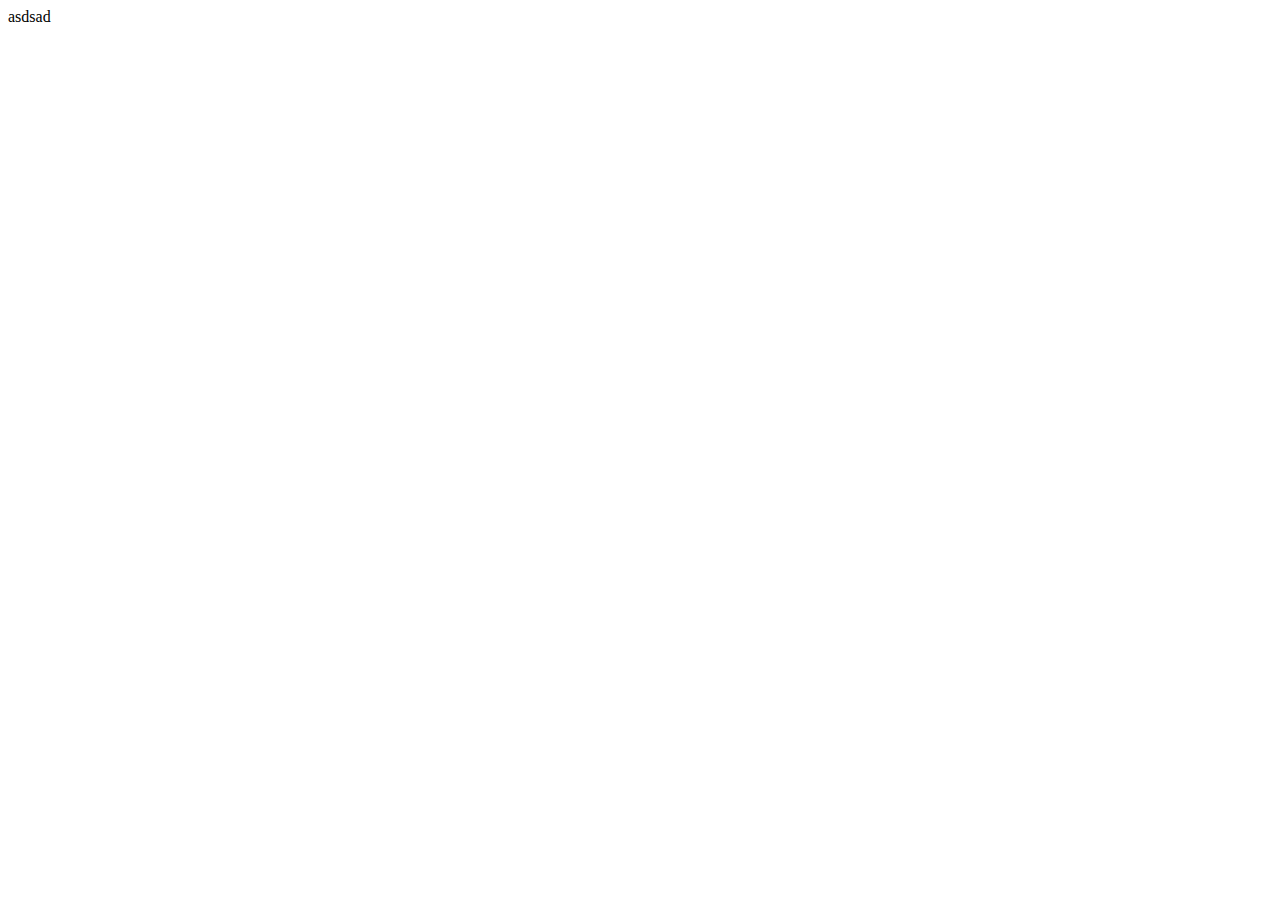
==== Page_Two/domaci.html @ 0ccb5742 "Napravljena 2 nova foldera" ====
<!DOCTYPE html>
<html lang="en">
<head>
    <meta charset="UTF-8">
    <meta name="viewport" content="width=device-width, initial-scale=1.0">
    <link rel="stylesheet" href="domaci.css">
    <title>Document</title>
</head>
<body>

    asdsad

    
    <script src="https://code.jquery.com/jquery-3.7.1.min.js" integrity="sha256-/JqT3SQfawRcv/BIHPThkBvs0OEvtFFmqPF/lYI/Cxo=" crossorigin="anonymous"></script>
    <script src="domaci.js"></script>
</body>
</html>
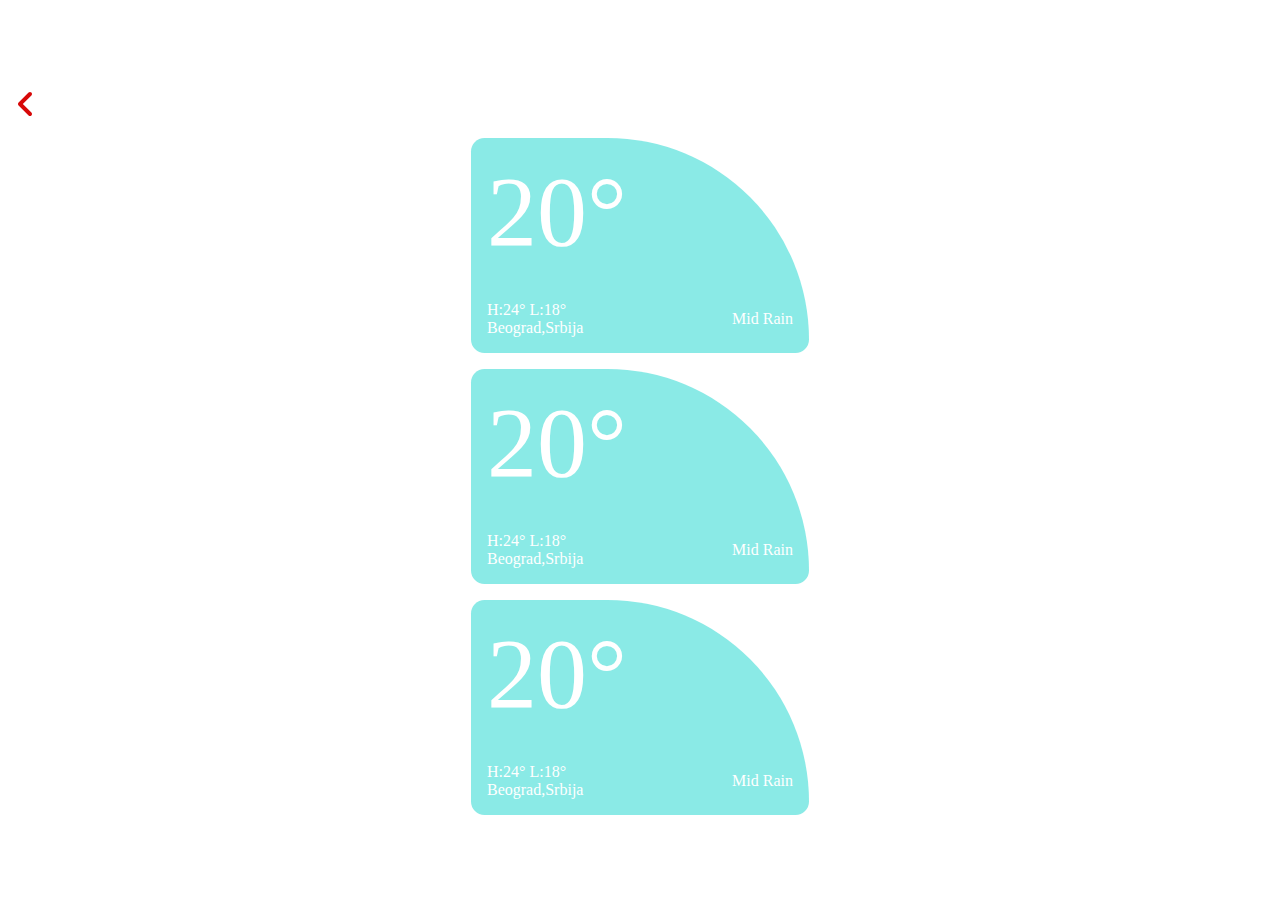
==== commit ccaf40bb: "Stilizovanje" ====
--- a/Page_Two/domaci.html
+++ b/Page_Two/domaci.html
@@ -4,11 +4,81 @@
     <meta charset="UTF-8">
     <meta name="viewport" content="width=device-width, initial-scale=1.0">
     <link rel="stylesheet" href="domaci.css">
+    <!-- <script src="https://kit.fontawesome.com/yourcode.js" crossorigin="anonymous"></script> -->
     <title>Document</title>
 </head>
 <body>
 
-    asdsad
+    <div id="container">
+
+        <div id="item1">
+            <!-- span -->
+            <!-- <i class="fa-solid fa-angle-left fa-xs" style="color: #d81313;"></i> nece -->
+            <svg xmlns="http://www.w3.org/2000/svg" height="32" width="20" viewBox="0 0 320 512"><!--!Font Awesome Free 6.5.1 by @fontawesome - https://fontawesome.com License - https://fontawesome.com/license/free Copyright 2024 Fonticons, Inc.--><path fill="#d70909" d="M41.4 233.4c-12.5 12.5-12.5 32.8 0 45.3l160 160c12.5 12.5 32.8 12.5 45.3 0s12.5-32.8 0-45.3L109.3 256 246.6 118.6c12.5-12.5 12.5-32.8 0-45.3s-32.8-12.5-45.3 0l-160 160z"/></svg>
+            <h1 id="city">Beograd</h1>
+        </div>
+
+        <div id="item2">
+            <div id="tempCloud">
+                <span id="temp">20°</span>
+                <img id="cloud" src="/img/2_1.png" alt="">
+            </div>
+            <div id="pressurePlace">
+                <div>
+                    <div>
+                        <span>H:24°</span>
+                        <span>L:18°</span>
+                    </div>
+                    <span>Beograd,Srbija</span>
+                </div>
+                <div>
+                    <span>Mid Rain</span>
+                </div>
+            </div>
+        </div>
+
+        <div id="item2">
+            <div id="tempCloud">
+                <span id="temp">20°</span>
+                <img id="cloud" src="/img/2_1.png" alt="">
+            </div>
+            <div id="pressurePlace">
+                <div>
+                    <div>
+                        <span>H:24°</span>
+                        <span>L:18°</span>
+                    </div>
+                    <span>Beograd,Srbija</span>
+                </div>
+                <div>
+                    <span>Mid Rain</span>
+                </div>
+            </div>
+        </div>
+
+        <div id="item2">
+            <div id="tempCloud">
+                <span id="temp">20°</span>
+                <img id="cloud" src="/img/2_1.png" alt="">
+            </div>
+            <div id="pressurePlace">
+                <div>
+                    <div>
+                        <span>H:24°</span>
+                        <span>L:18°</span>
+                    </div>
+                    <span>Beograd,Srbija</span>
+                </div>
+                <div>
+                    <span>Mid Rain</span>
+                </div>
+            </div>
+        </div>
+
+        
+
+
+    </div>
 
     
     <script src="https://code.jquery.com/jquery-3.7.1.min.js" integrity="sha256-/JqT3SQfawRcv/BIHPThkBvs0OEvtFFmqPF/lYI/Cxo=" crossorigin="anonymous"></script>
--- a/Page_Two/domaci.css
+++ b/Page_Two/domaci.css
@@ -0,0 +1,68 @@
+*{
+    margin: 0;
+    padding: 0;
+    box-sizing: border-box;
+}
+
+body, html {
+    height: 100%;
+ }
+
+ #container {
+    background-image: url(/img/3.jpg);
+    background-repeat: no-repeat;
+    background-size: cover; 
+    height: 100%;
+    display: grid;
+    /* place-items: center; */
+    grid-template-rows: repeat(5, 1fr);
+    grid-template-columns: repeat(4, 1fr);
+    display: flex;
+    flex-direction: column;
+    justify-content: center;
+    align-items: center;
+    gap: 1rem;
+ }
+
+ #item1 { 
+    /* border: 1px solid red; */
+    width: 100%;
+    padding-left: 1rem;
+    display: flex;
+    align-items: center;
+    gap: 1rem;
+ }
+ 
+ #item1 h1 {
+    color: white;
+ }
+
+ #item2 {
+    /* border: 1px solid red; */
+    background-color: rgb(22, 214, 205, 0.5);
+    border-radius: 20px 300px 20px 20px;
+    color: white;
+    padding: 1rem;
+    display: flex;
+    flex-direction: column;
+    gap: 2rem;
+ }
+
+ #item2 img {
+    width: 150px;
+ }
+ #temp {
+    font-size: 100px;
+ }
+ #tempCloud {
+    display: flex;
+    align-items: center;
+    gap: 1rem;
+ }
+
+ #pressurePlace {
+    display: flex;
+    justify-content: space-between;
+    align-items: center;
+
+ }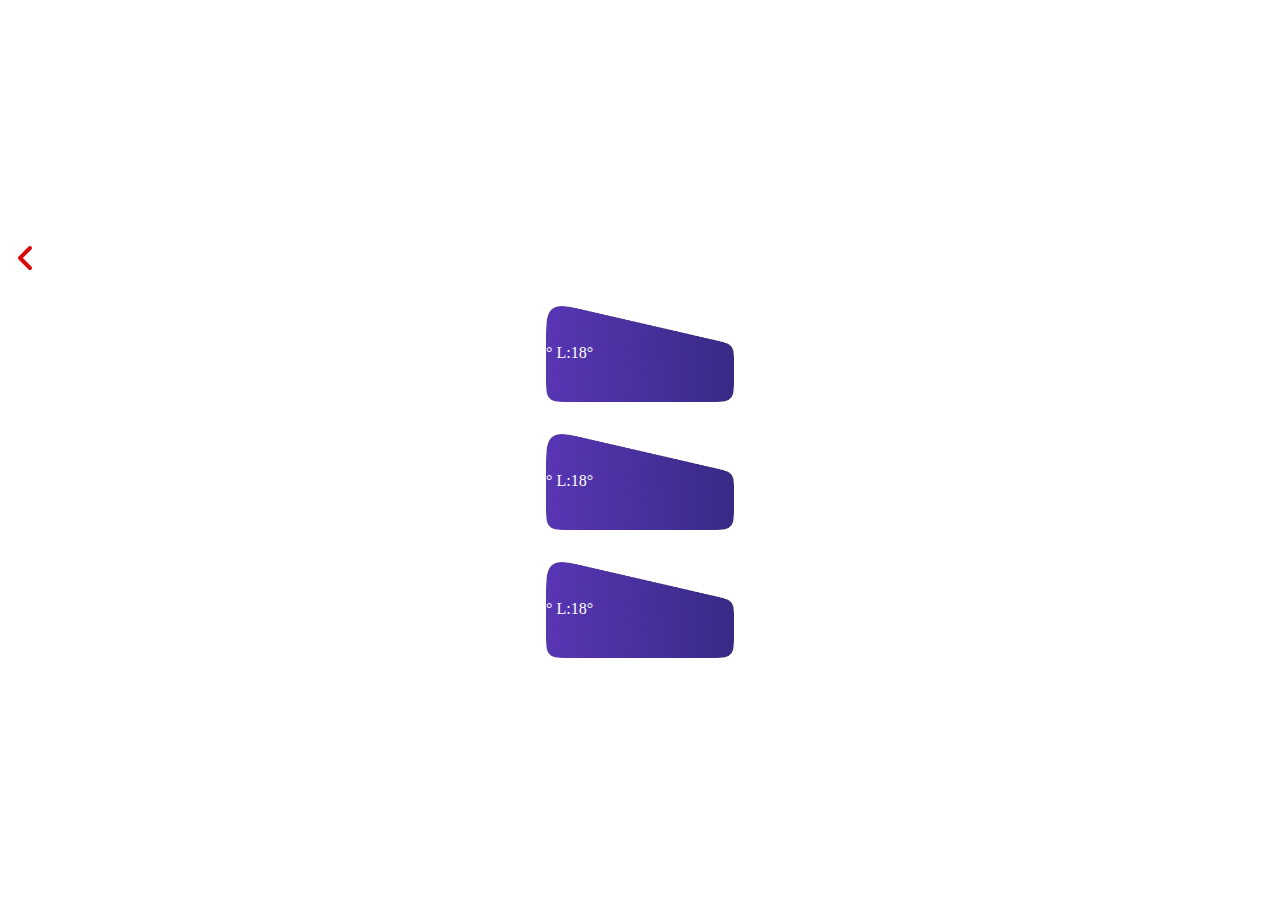
==== commit 29ed9b3f: "Napravljena aplikacija" ====
--- a/Page_Two/domaci.html
+++ b/Page_Two/domaci.html
@@ -5,72 +5,76 @@
     <meta name="viewport" content="width=device-width, initial-scale=1.0">
     <link rel="stylesheet" href="domaci.css">
     <!-- <script src="https://kit.fontawesome.com/yourcode.js" crossorigin="anonymous"></script> -->
+    <link href="https://fonts.cdnfonts.com/css/sf-pro-display" rel="stylesheet">
+    <link href="https://db.onlinewebfonts.com/c/1c45e28f8e86cc89876f003b953cc3e9?family=SF+Pro+Text+Regular" rel="stylesheet">          
     <title>Document</title>
 </head>
 <body>
 
-    <div id="container">
+    <div class="container">
 
-        <div id="item1">
+        <div class="item1">
             <!-- span -->
             <!-- <i class="fa-solid fa-angle-left fa-xs" style="color: #d81313;"></i> nece -->
             <svg xmlns="http://www.w3.org/2000/svg" height="32" width="20" viewBox="0 0 320 512"><!--!Font Awesome Free 6.5.1 by @fontawesome - https://fontawesome.com License - https://fontawesome.com/license/free Copyright 2024 Fonticons, Inc.--><path fill="#d70909" d="M41.4 233.4c-12.5 12.5-12.5 32.8 0 45.3l160 160c12.5 12.5 32.8 12.5 45.3 0s12.5-32.8 0-45.3L109.3 256 246.6 118.6c12.5-12.5 12.5-32.8 0-45.3s-32.8-12.5-45.3 0l-160 160z"/></svg>
-            <h1 id="city">Beograd</h1>
+            <h1 class="city"></h1>
         </div>
 
-        <div id="item2">
-            <div id="tempCloud">
-                <span id="temp">20°</span>
-                <img id="cloud" src="/img/2_1.png" alt="">
-            </div>
-            <div id="pressurePlace">
-                <div>
+        <div class="item2">
+            <div class="item2Container">
+                <div class="tempCloud">
+                    <span class="temp"></span>
+                    <img class="cloud" src="" alt="">
+                </div>
+                <div class="pressurePlace">
                     <div>
-                        <span>H:24°</span>
-                        <span>L:18°</span>
+                        <span class="H">H:24°</span>
+                        <span class="L">L:18°</span>
                     </div>
-                    <span>Beograd,Srbija</span>
-                </div>
-                <div>
-                    <span>Mid Rain</span>
+                    <div class="smallText">
+                        <span class="place"></span>
+                        <span class="mood"></span>
+                    </div>
                 </div>
             </div>
         </div>
 
-        <div id="item2">
-            <div id="tempCloud">
-                <span id="temp">20°</span>
-                <img id="cloud" src="/img/2_1.png" alt="">
-            </div>
-            <div id="pressurePlace">
-                <div>
+
+        <div class="item2">
+            <div class="item2Container">
+                <div class="tempCloud">
+                    <span class="temp temp2"></span>
+                    <img class="cloud cloud2" src="" alt="">
+                </div>
+                <div class="pressurePlace">
                     <div>
-                        <span>H:24°</span>
-                        <span>L:18°</span>
+                        <span class="H">H:24°</span>
+                        <span class="L">L:18°</span>
                     </div>
-                    <span>Beograd,Srbija</span>
-                </div>
-                <div>
-                    <span>Mid Rain</span>
+                    <div class="smallText">
+                        <span class="place place2"></span>
+                        <span class="mood mood2"></span>
+                    </div>
                 </div>
             </div>
         </div>
 
-        <div id="item2">
-            <div id="tempCloud">
-                <span id="temp">20°</span>
-                <img id="cloud" src="/img/2_1.png" alt="">
-            </div>
-            <div id="pressurePlace">
-                <div>
+
+        <div class="item2">
+            <div class="item2Container">
+                <div class="tempCloud">
+                    <span class="temp tempt3"></span>
+                    <img class="cloud cloud3" src="" alt="">
+                </div>
+                <div class="pressurePlace">
                     <div>
-                        <span>H:24°</span>
-                        <span>L:18°</span>
+                        <span class="H">H:24°</span>
+                        <span class="L">L:18°</span>
                     </div>
-                    <span>Beograd,Srbija</span>
-                </div>
-                <div>
-                    <span>Mid Rain</span>
+                    <div class="smallText">
+                        <span class="place place3"></span>
+                        <span class="mood mood3"></span>
+                    </div>
                 </div>
             </div>
         </div>
--- a/Page_Two/domaci.css
+++ b/Page_Two/domaci.css
@@ -8,10 +8,11 @@
     height: 100%;
  }
 
- #container {
+ .container {
     background-image: url(/img/3.jpg);
     background-repeat: no-repeat;
     background-size: cover; 
+    /* background-image: linear-gradient(#2E335A, #1C1B33); */
     height: 100%;
     display: grid;
     /* place-items: center; */
@@ -21,11 +22,14 @@
     flex-direction: column;
     justify-content: center;
     align-items: center;
-    gap: 1rem;
+    gap: 2rem;
  }
 
- #item1 { 
-    /* border: 1px solid red; */
+ .city {
+   font-family: "SF Pro Text Regular";
+ }
+
+ .item1 { 
     width: 100%;
     padding-left: 1rem;
     display: flex;
@@ -33,36 +37,67 @@
     gap: 1rem;
  }
  
- #item1 h1 {
+ .item1 h1 {
     color: white;
  }
 
- #item2 {
+ .item2 {
     /* border: 1px solid red; */
-    background-color: rgb(22, 214, 205, 0.5);
-    border-radius: 20px 300px 20px 20px;
+    /* /* background-color: rgb(22, 214, 205, 0.5); */
+    /* border-radius: 3rem; */
     color: white;
     padding: 1rem;
     display: flex;
     flex-direction: column;
-    gap: 2rem;
+    background-image: url(/img/5.png);
+    background-repeat: no-repeat;
+    background-position: center;
+    background-size: contain;
+    /* width: 300px; */
  }
 
- #item2 img {
-    width: 150px;
+ .item2Container {
+   padding: 1.5rem;
+   /* border: 1px solid red; */
+   display: flex;
+   flex-direction: column;
+   gap: .5rem;
+   width: 280px;
  }
- #temp {
-    font-size: 100px;
+
+ .cloud {
+   width: 100%;
+   margin-left: 20px;
+   
  }
- #tempCloud {
+ .temp {
+    font-size: 50px;
+    font-family: 'SF Pro Display', sans-serif;
+ }
+ .tempCloud {
     display: flex;
     align-items: center;
-    gap: 1rem;
+    gap: 3rem;
+    /* padding: 2rem; */
+    /* border: 1px solid red; */
+    width: 260px;
+    margin-top: -10px;   
+    margin-left: -10px;
+}
+
+ .pressurePlace {
+    /* border: 1px solid red; */
+    display: flex;
+    flex-direction: column;
+    width: 260px;
+    /* margin-top: -10px; */
+    margin-left: -10px;
+    font-family: "SF Pro Text Regular";
+
  }
 
- #pressurePlace {
-    display: flex;
-    justify-content: space-between;
-    align-items: center;
-
- }+ .smallText {
+   display: flex;
+   justify-content: space-between;
+   /* gap: 3rem; */
+ }
